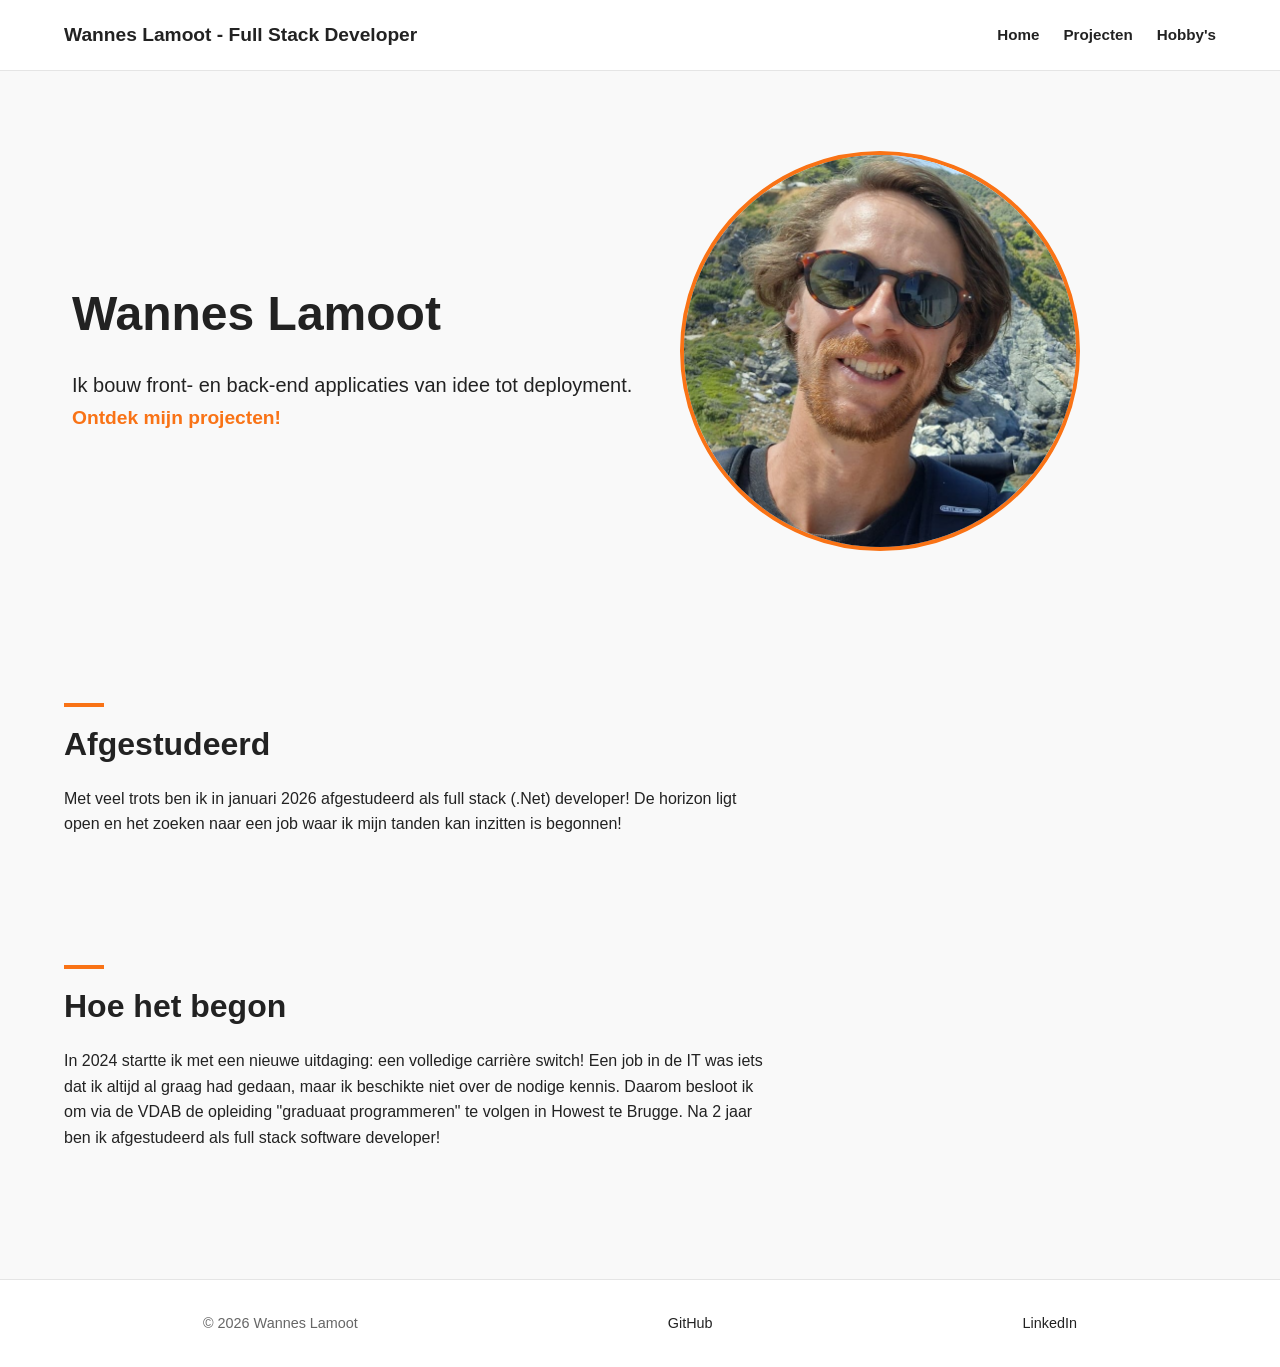
==== index.html @ 356a3a2c "init portfolio" ====
<!DOCTYPE html>
<html lang="nl">
<head>
    <meta charset="UTF-8" />
    <meta name="viewport" content="width=device-width, initial-scale=1.0" />
    <title>Wannes Lamoot - Home</title>
    <link rel="stylesheet" href="css/style.css" />
</head>

<body>
    <header>
        <div class="wrapper">
            <a href="index.html">Wannes Lamoot - Full Stack Developer</a>

            <nav>
                <ul>
                    <li><a href="index.html">Home</a></li>
                    <li><a href="projects.html">Projecten</a></li>
                    <li><a href="about.html">Hobby's</a></li>
                </ul>
            </nav>

        </div>
    </header>

    <main>

        <section class="hero">
    <div class="wrapper hero-layout">
        <div class="hero-text">
            <h1>Wannes Lamoot</h1>
            <p>
                Ik bouw front- en back-end applicaties van idee tot deployment.
            </p>
            <p>
                <a class="navlink" href="projects.html">Ontdek mijn projecten!</a>
            </p>
        </div>

        <div class="hero-image">
            <img src="assets/images/profile1.jpeg" alt="Portretfoto van Wannes Lamoot">
        </div>
    </div>
</section>

             <section class="intro">
         <div class="wrapper">
         <h2>Afgestudeerd</h2>
         <p>Met veel trots ben ik in januari 2026 afgestudeerd als full stack (.Net) developer! De horizon ligt open en 
           het zoeken naar een job waar ik mijn tanden kan inzitten is begonnen!
     </p>
     </div>
     </section>

        <section class="intro">
            <div class="wrapper">
            <h2>Hoe het begon</h2>
            <p>In 2024 startte ik met een nieuwe uitdaging: een volledige carrière switch!
           Een job in de IT was iets dat ik altijd al graag had gedaan, maar ik beschikte niet over de nodige kennis.
           Daarom besloot ik om via de VDAB de opleiding "graduaat programmeren" te volgen in Howest te Brugge.
           Na 2 jaar ben ik afgestudeerd als full stack software developer!
        </p>
        </div>
        </section>
    </main>

    <footer>
        <div class="wrapper">
            <p>© 2026 Wannes Lamoot</p>
            <a href="https://github.com/">GitHub</a>
            <a href="https://linkedin.com/">LinkedIn</a>
        </div>
    </footer>

</body>
</html>
---- css/style.css ----
:root {
    --accent-color: #f97316;
    --text-color : #222;
    --bg-color: #f9f9f9;
}

* {
    margin: 0;
    padding: 0;
    box-sizing: border-box;
}

body {
    background-color: var(--bg-color); 
    color: var(--text-color);    
    font-family:'Segoe UI', Tahoma, Geneva, Verdana, sans-serif;
    line-height: 1.6;
}

header {
    background-color: white;
    border-bottom: 1px solid #e5e5e5;
}

header a {
    text-decoration: none;
    color: var(--text-color);
    font-weight: 600;
    font-size: 1.2rem;
}

.navlink {
 text-decoration: none;
 color: var(--accent-color);
 font-weight: 600;
 font-size: 1.2rem;
}

.navlink:hover{
    text-decoration:underline;
}

header .wrapper{
    display: flex;
    justify-content: space-between;
    align-items: center;
    height: 70px;
}

.wrapper {
    max-width: 1200px;
    margin: 0 auto;
    padding: 0 1.5rem;
}

nav ul {
    list-style: none;
    display: flex;
    gap: 1.5rem;
}

nav a{
    text-decoration: none;
    color: var(--text-color);
    font-size: 0.95rem;
    transition: color 0.2s ease;
}

nav a:hover{
    color: var(--accent-color);
}

.hero {
    padding: 5rem 0;
}

.hero h1{
    font-size: 3rem;
    font-weight: 700;
    margin-bottom: 1rem;
}

.hero-layout {
    display: flex;
    align-items: center;
    gap: 3rem;
}

.hero-text h1 {
    font-size: 3rem;
    margin-bottom: 1rem;
}

.hero-text p {
    font-size: 1.25rem;
    max-width: 500px;
}

.hero-image img {
    width: 400px;
    height: 400px;
    object-fit: cover;
    border-radius: 50%;
    border: 4px solid var(--accent-color);
}

.hero p {
    font-size: 1.25rem;
    max-width: 600px;
}

.hero .wrapper {
    padding-left: 2rem;
}

.intro {
    padding: 4rem 0;
}

.intro h2 {
    font-size: 2rem;
    margin-bottom: 1rem;
}

.intro p {
    max-width: 700px;
    font-size: 1rem;
}

.intro h2::before {
    content: "";
    display: block;
    width: 40px;
    height: 4px;
    background-color: var(--accent-color);
    margin-bottom: 0.75rem;
}

footer {
    background-color: white;
    border-top: 1px solid #e5e5e5;
    padding: 2rem 0;
    margin-top: 4rem;
}

footer .wrapper {
    display: flex;
    justify-content: space-around;
    align-items: center;
    flex-wrap: wrap;
    gap: 1rem;
}

footer p {
    font-size: 0.9rem;
    color: #666;
}

footer a {
    text-decoration: none;
    color: var(--text-color);
    font-size: 0.9rem;
    margin-left: 1rem;
    transition: color 0.2s ease;
}

footer a:hover {
    color: var(--accent-color);
}

.projects-grid{
    display: grid;
    grid-template-columns: repeat(auto-fit, minmax(300px, 1fr));
    gap: 2rem;
    margin-top: 2rem;
}

.project-card{
    background-color: white;
    border-radius: 8px;
    overflow: hidden;
    box-shadow: 0 10px 25px rgba(0,0,0,0.05);
    transition: transform 0.2s ease, box-shadow 0.2s ease;
}

.project-card:hover {
    transform: translateY(-4px);
    box-shadow: 0 15px 35px rgba(0,0,0,0.08);
}

.project-image {
    height: 400px;
    overflow: hidden;
}

.project-image img {
    width: 100%;
    height: 100%;
    object-fit: cover;
    display: block;
}

.project-content {
    padding: 1.5rem;
}

.project-content h2 {
    font-size: 1.2rem;
    margin-bottom: 0.75rem;
}

.project-content p {
    font-size: 0.95rem;
    color: #444;
}

.tech-list {
    list-style: none;
    display: flex;
    flex-wrap: wrap;
    gap: 0.5rem;
    margin: 1rem 0;
    padding: 0;
}

.tech-list li {
    background-color: rgba(249, 115, 22, 0.1);
    color: var(--accent-color);
    padding: 0.3rem 0.6rem;
    font-size: 0.75rem;
    border-radius: 4px;
    font-weight: 500;
}

.project-link {
    display: inline-block;
    margin-top: 0.75rem;
    text-decoration: none;
    font-weight: 600;
    font-size: 0.9rem;
    color: var(--accent-color);
}

.project-link:hover {
    text-decoration: underline;
}

.hobbies {
    padding: 4rem 0;
}

.hobby-grid {
    display: grid;
    grid-template-columns: repeat(auto-fit, minmax(250px, 1fr));
    gap: 2rem;
    margin-top: 2rem;
}

.hobby-card {
    background-color: white;
    padding: 1.5rem;
    border-radius: 8px;
    border-left: 4px solid var(--accent-color);
    box-shadow: 0 10px 25px rgba(0,0,0,0.05);
    transition: transform 0.2s ease;
}

.hobby-card:hover {
    transform: translateY(-4px);
}

.hobby-card h3 {
    margin-bottom: 0.5rem;
}

.mindset-list {
    list-style: none;
    padding: 0;
    margin-top: 1rem;
}

.mindset-list li {
    margin-bottom: 0.5rem;
    padding-left: 1.2rem;
    position: relative;
}

.mindset-list li::before {
    content: "•";
    position: absolute;
    left: 0;
    color: var(--accent-color);
}

.about-layout {
    display: grid;
    grid-template-columns: 2fr 1fr;
    gap: 3rem;
    align-items: center;
}

.about {
    padding: 4rem 0;
}

.about-content p {
    font-size: 0.95rem;
    color: #444;
    padding: 1.5rem;
    font-size: 1.25rem;
}


.about .wrapper {
    display: grid;
    grid-template-columns: repeat(auto-fit, minmax(250px, 1fr));
    gap: 2rem;
    padding: 4rem 0;
}

.about-card {
    position: relative;
    overflow: hidden;
    border-radius: 16px;
    height: 280px;
    cursor: pointer;
}

.about-card-image img {
    width: 100%;
    height: 100%;
    object-fit: cover;
    transition: transform 0.4s ease;
}

.about-card:hover img {
    transform: scale(1.1);
}

.about-card-content {
    position: absolute;
    inset: 0;
    background: rgba(0, 0, 0, 0.45);
    display: flex;
    align-items: center;
    justify-content: center;
    opacity: 0;
    transition: opacity 0.3s ease;
}

.about-card-content h3 {
    color: white;
    font-size: 1.5rem;
    letter-spacing: 0.05em;
    text-transform: uppercase;
}

.about-card:hover .about-card-content {
    opacity: 1;
}

@media (max-width: 768px) {
    .hero-layout {
        flex-direction: column-reverse;
        text-align: center;
    }

    .hero-image img {
        width: 200px;
        height: 200px;
    }
}
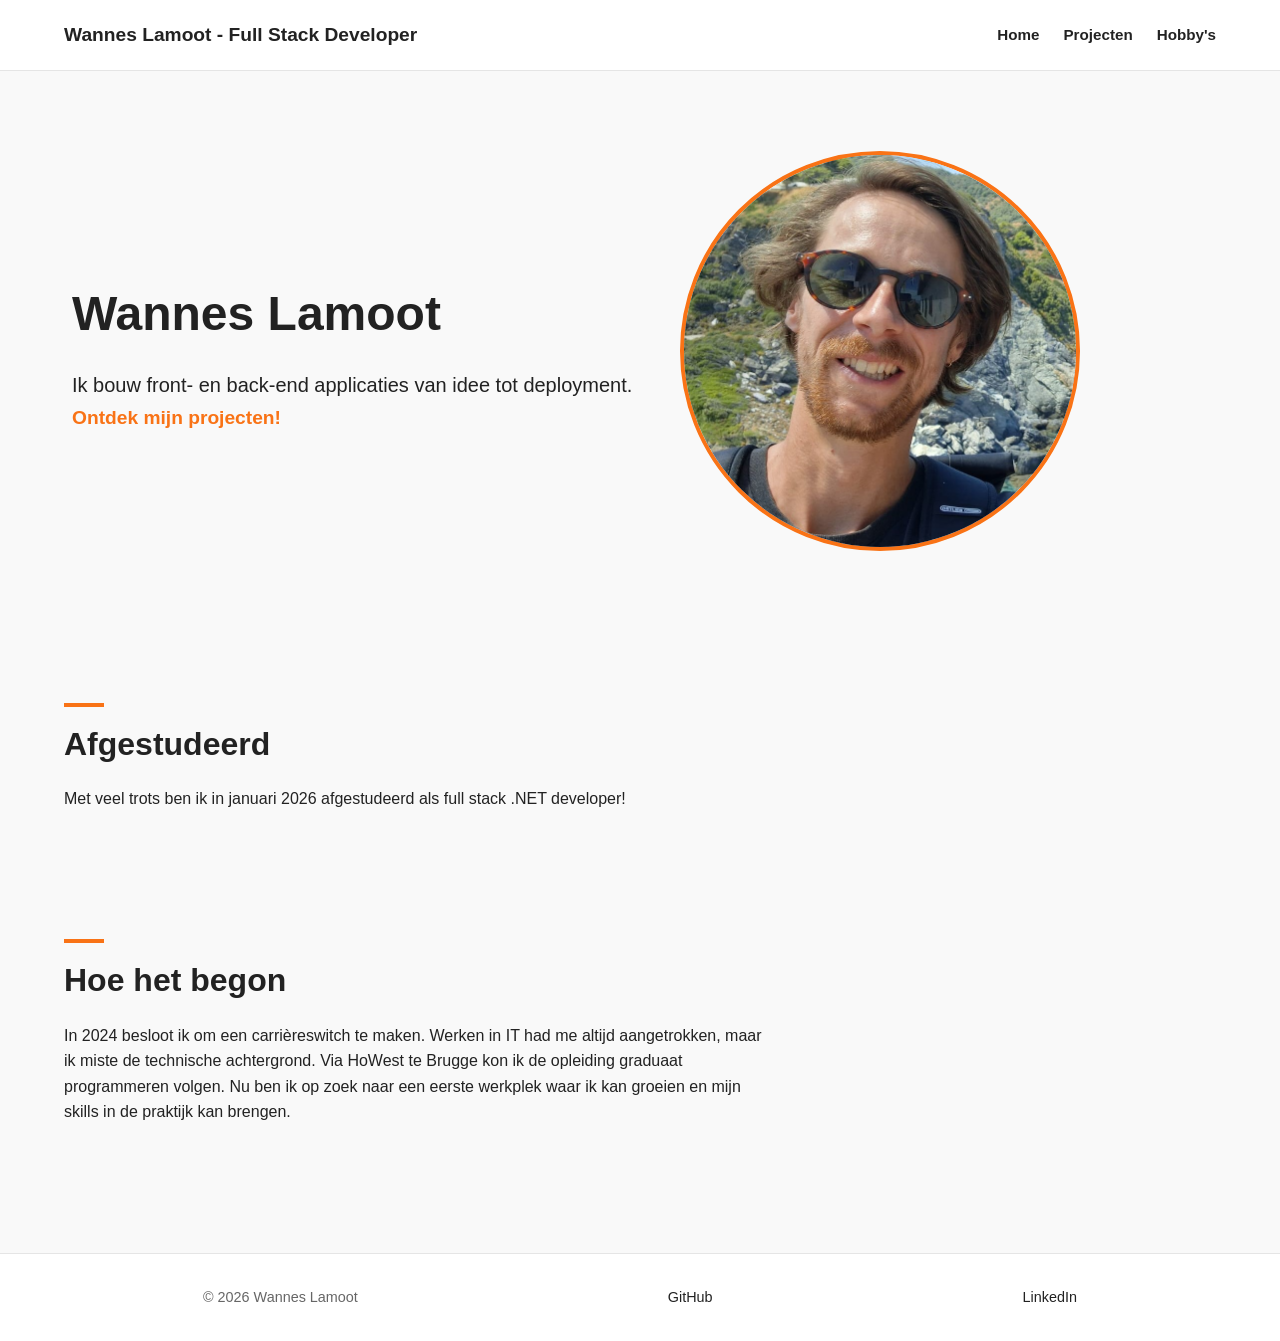
==== commit 8aed7afe: "Fix typos in index" ====
--- a/index.html
+++ b/index.html
@@ -46,8 +46,7 @@
              <section class="intro">
          <div class="wrapper">
          <h2>Afgestudeerd</h2>
-         <p>Met veel trots ben ik in januari 2026 afgestudeerd als full stack (.Net) developer! De horizon ligt open en 
-           het zoeken naar een job waar ik mijn tanden kan inzitten is begonnen!
+         <p>Met veel trots ben ik in januari 2026 afgestudeerd als full stack .NET developer!
      </p>
      </div>
      </section>
@@ -55,11 +54,10 @@
         <section class="intro">
             <div class="wrapper">
             <h2>Hoe het begon</h2>
-            <p>In 2024 startte ik met een nieuwe uitdaging: een volledige carrière switch!
-           Een job in de IT was iets dat ik altijd al graag had gedaan, maar ik beschikte niet over de nodige kennis.
-           Daarom besloot ik om via de VDAB de opleiding "graduaat programmeren" te volgen in Howest te Brugge.
-           Na 2 jaar ben ik afgestudeerd als full stack software developer!
-        </p>
+            <p>In 2024 besloot ik om een carrièreswitch te maken. Werken in IT had me altijd aangetrokken, 
+                maar ik miste de technische achtergrond. Via HoWest te Brugge kon ik de opleiding graduaat programmeren volgen.
+                Nu ben ik op zoek naar een eerste werkplek waar ik kan groeien en mijn skills in de praktijk kan brengen.
+            </p>
         </div>
         </section>
     </main>
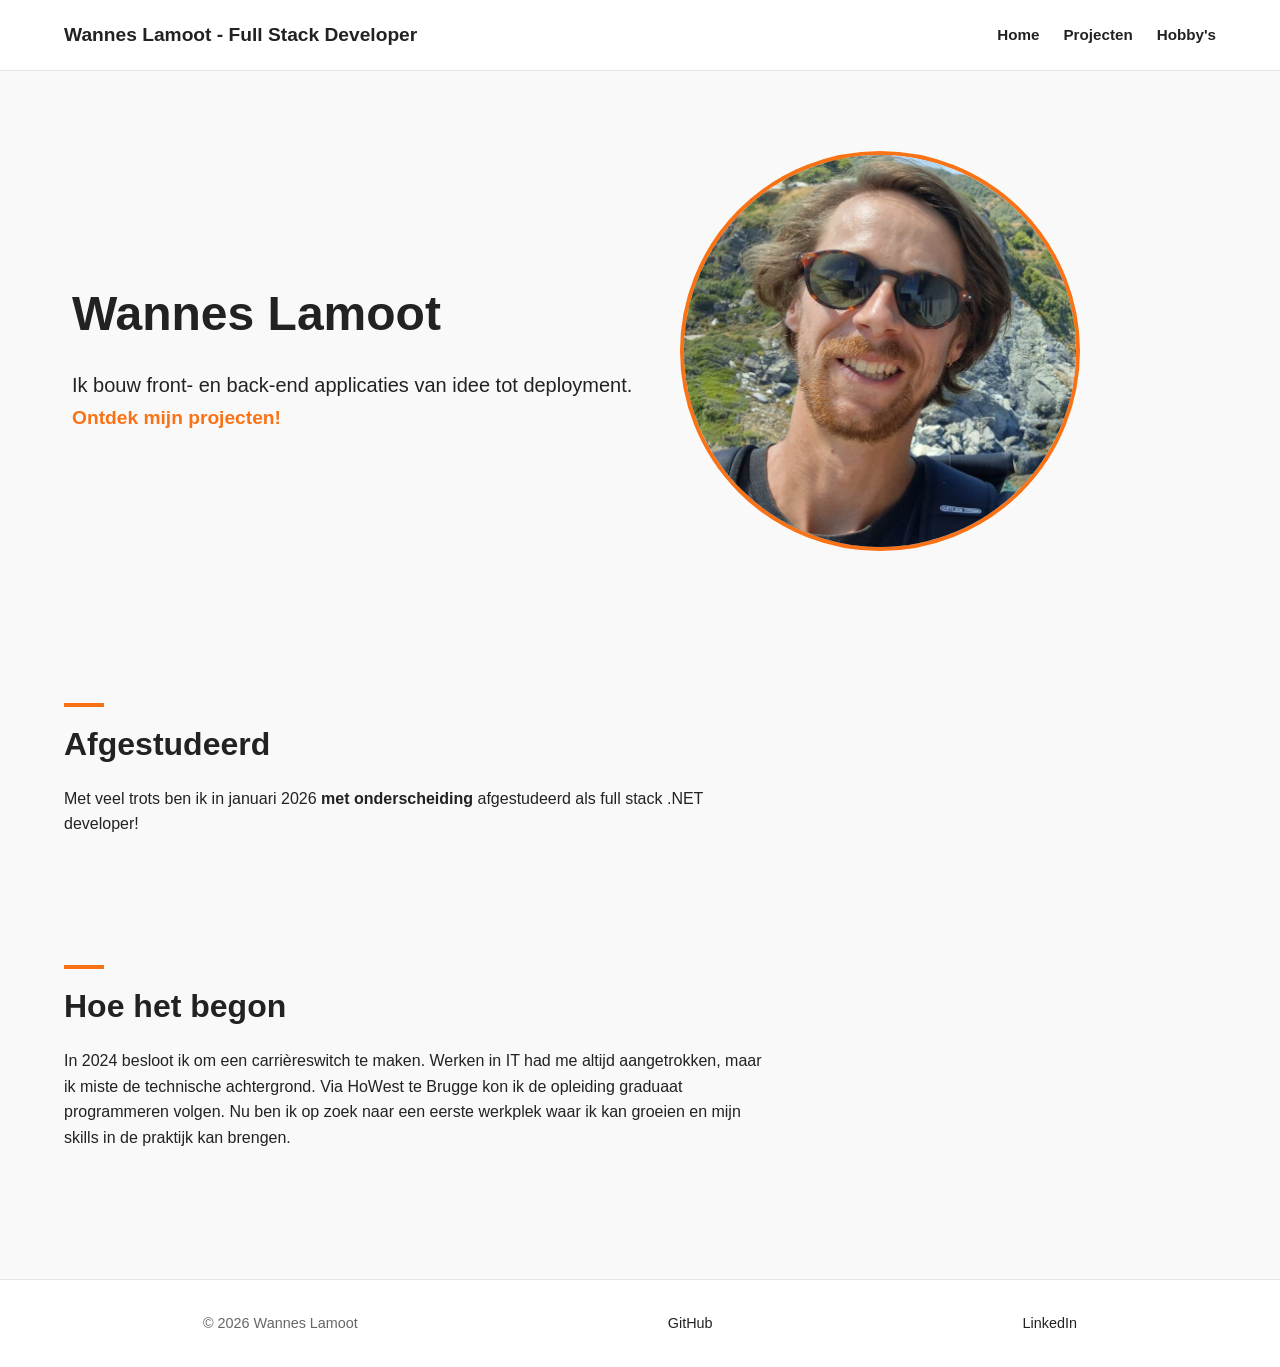
==== commit e9070c12: "Add content for intro in index" ====
--- a/index.html
+++ b/index.html
@@ -46,7 +46,7 @@
              <section class="intro">
          <div class="wrapper">
          <h2>Afgestudeerd</h2>
-         <p>Met veel trots ben ik in januari 2026 afgestudeerd als full stack .NET developer!
+         <p>Met veel trots ben ik in januari 2026 <strong>met onderscheiding</strong> afgestudeerd als full stack .NET developer!
      </p>
      </div>
      </section>
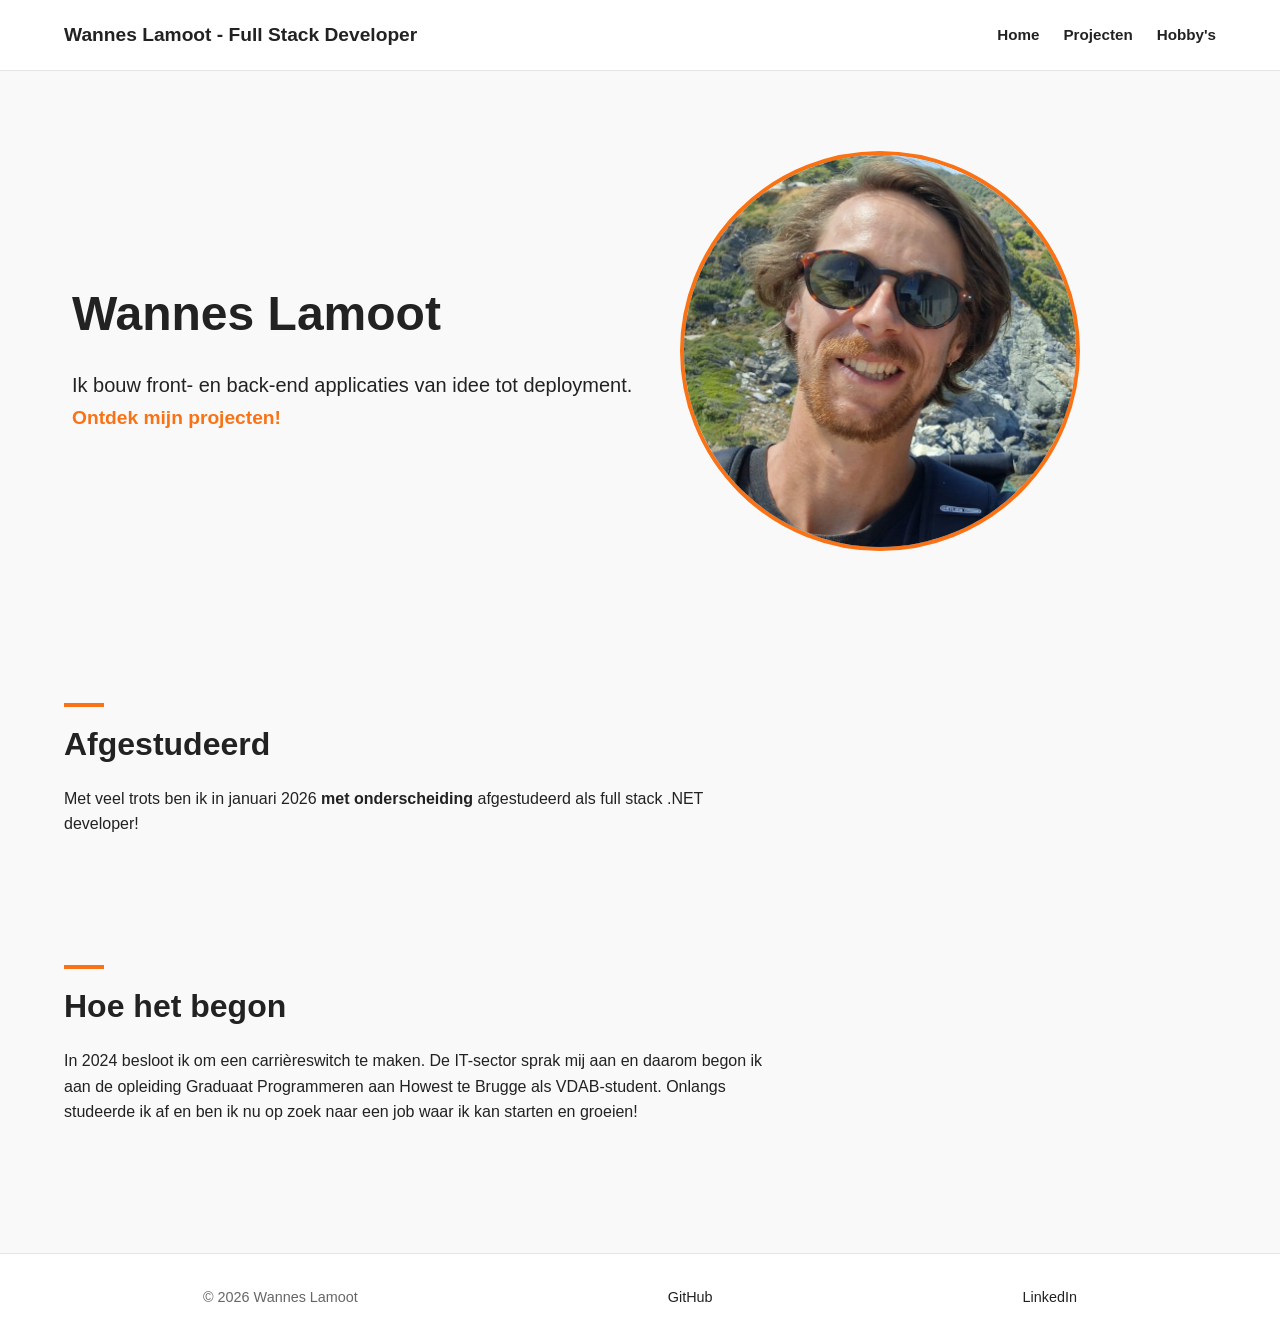
==== commit a0cd1174: "Adjust text in intro" ====
--- a/index.html
+++ b/index.html
@@ -10,7 +10,10 @@
 <body>
     <header>
         <div class="wrapper">
-            <a href="index.html">Wannes Lamoot - Full Stack Developer</a>
+            <a href="index.html" class="logo">
+                <span class="logo-full">Wannes Lamoot - Full Stack Developer</span>
+                <span class="logo-short">Wannes</span>
+            </a>
 
             <nav>
                 <ul>
@@ -54,9 +57,8 @@
         <section class="intro">
             <div class="wrapper">
             <h2>Hoe het begon</h2>
-            <p>In 2024 besloot ik om een carrièreswitch te maken. Werken in IT had me altijd aangetrokken, 
-                maar ik miste de technische achtergrond. Via HoWest te Brugge kon ik de opleiding graduaat programmeren volgen.
-                Nu ben ik op zoek naar een eerste werkplek waar ik kan groeien en mijn skills in de praktijk kan brengen.
+            <p>In 2024 besloot ik om een carrièreswitch te maken. De IT-sector sprak mij aan en daarom begon ik aan de opleiding Graduaat Programmeren 
+                aan Howest te Brugge als VDAB-student. Onlangs studeerde ik af en ben ik nu op zoek naar een job waar ik kan starten en groeien!
             </p>
         </div>
         </section>
@@ -66,7 +68,7 @@
         <div class="wrapper">
             <p>© 2026 Wannes Lamoot</p>
             <a href="https://github.com/">GitHub</a>
-            <a href="https://linkedin.com/">LinkedIn</a>
+            <a href="https://www.linkedin.com/in/wannes-lamoot-257a243a4/">LinkedIn</a>
         </div>
     </footer>
 
--- a/css/style.css
+++ b/css/style.css
@@ -38,6 +38,20 @@
 
 .navlink:hover{
     text-decoration:underline;
+}
+
+.logo-short {
+    display: none;
+}
+
+@media (max-width: 768px) {
+    .logo-full {
+        display: none;
+    }
+
+    .logo-short {
+        display: inline;
+    }
 }
 
 header .wrapper{
